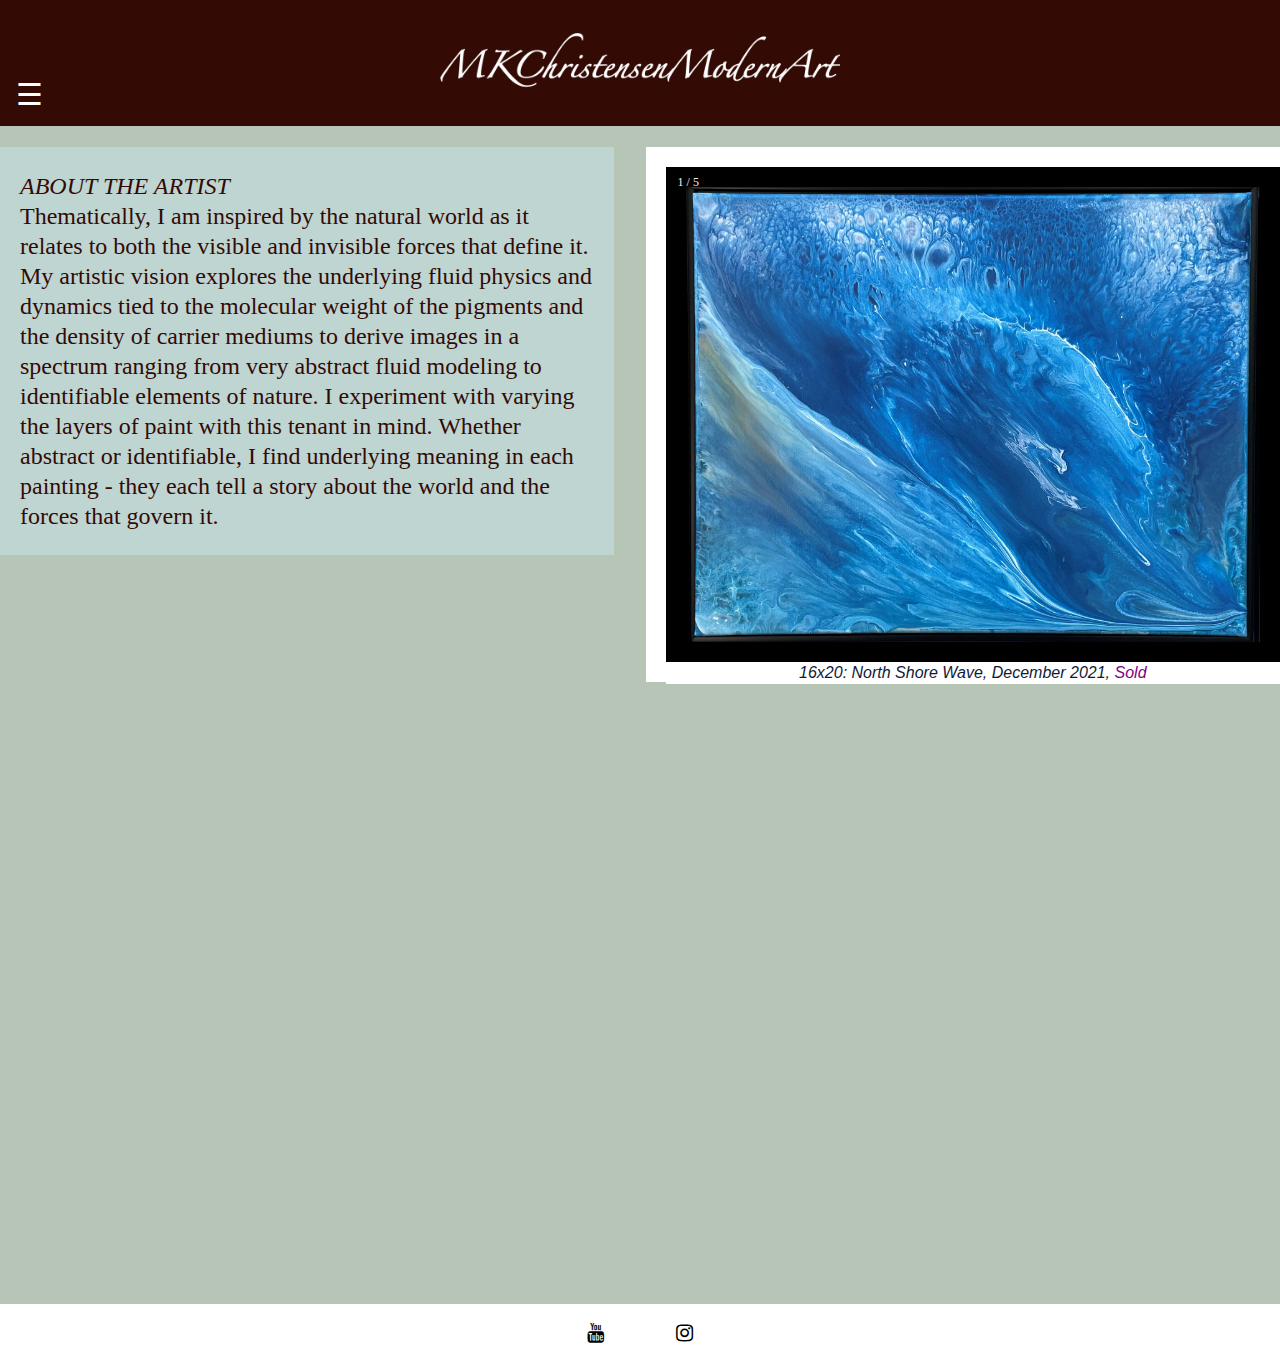
==== index.html @ 02c4f47c "Update index.html" ====
<!DOCTYPE html>
<html>
   <head>
      <meta charset="utf-8">
      <meta name="viewport" content="width=device-width, initial-scale=1">
      <link rel="stylesheet" href="styles.css">
      <link rel="stylesheet" href="https://cdnjs.cloudflare.com/ajax/libs/font-awesome/4.7.0/css/font-awesome.min.css">
      <style>
         body {
           background-image: url('aboutbackground.png');
           background-repeat: no-repeat;
           background-attachment: fixed;
           background-size: cover;
               }
      </style>

      <div class="topnav">
         <div style="text-align: center">
         <div class="topnav-centered">
           <a href="index.html">
            <img src="MKChristensenModernArt-Website-Logo.png"/>
         </a>
         </div>
</div>
<div class="dropdown">
    <button class="dropbtn">☰ 
    </button>
    <div class="dropdown-content">
      <a href="index.html">ABOUT</a>
      <a href="gallery.html">GALLERY</a>
      <a href="contact.html">CONTACT</a>
    </div>
  </div>
      </div>
   </head>
   
<body>
   
 <h1>            </h1>  
   <div class="text-block" style="width:100%">
   <p><em>ABOUT THE ARTIST</em> 
    <br>Thematically, I am inspired by the natural world as it relates to both the visible and invisible forces that
define it. My artistic vision explores the underlying fluid physics and dynamics tied to the molecular
weight of the pigments and the density of carrier mediums to derive images in a spectrum ranging from
very abstract fluid modeling to identifiable elements of nature. I experiment with varying the layers of
paint with this tenant in mind. Whether abstract or identifiable, I find underlying meaning in each painting
- they each tell a story about the world and the forces that govern it.</p>
   </div>
   <div class="slideshow-container">

      <div class="mySlides fade">
         <div class="numbertext">1 / 5</div>
          <a href="northshorewave.jpeg" target="_blank">
            <img src="northshorewave.jpeg" style="width:100%" class="ImageBorder">
          </a>
         <figcaption>16x20: North Shore Wave, December 2021, <span style="color: purple">Sold</span></figcaption>
      </div>

      <div class="mySlides fade">
        <div class="numbertext">2 / 5</div>
         <a href="sahara.jpeg" target="_blank">
        <img src="sahara.jpeg" style="width:100%" class="ImageBorder">
         </a>
        <figcaption>16x20: Sahara, May 2022, $2000</figcaption>
      </div>

      <div class="mySlides fade">
        <div class="numbertext">3 / 5</div>
         <a href="butterflywing2.jpeg" target="_blank">
           <img src="butterflywing2.jpeg" style="width:100%" class="ImageBorder">
         </a>
        <figcaption>18X24: Butterfly Wing 2, September 2022, $2500</figcaption>
      </div>
   
      <div class="mySlides fade">
        <div class="numbertext">4 / 5</div>
         <a href="animatedwater.jpeg" target="_blank">
           <img src="animatedwater.jpeg" style="width:100%" class="ImageBorder">
         </a>
        <figcaption>18x24: Animated Water, May 2022, $3000</figcaption>
      </div>

      <div class="mySlides fade">
        <div class="numbertext">5 / 5</div>
         <a href="hubble2.jpeg" target="_blank">
           <img src="hubble2.jpeg" style="width:100%" class="ImageBorder">
         </a>
        <figcaption>Hubble 2, September 2022</figcaption>
      </div>
   
   </div>
<div class="navbar" id="myNavbar" style="bottom:-600px">
    <a href="https://www.youtube.com/@MKChristensenModernArt" class="fa fa-youtube"></a>
<a href="https://www.instagram.com/mkchristensenmodernart/" class="fa fa-instagram"></a>

</div>
<script>
let slideIndex = 0;
showSlides();

function showSlides() {
  let i;
  let slides = document.getElementsByClassName("mySlides");
  for (i = 0; i < slides.length; i++) {
    slides[i].style.display = "none";  
  }
  slideIndex++;
  if (slideIndex > slides.length) {slideIndex = 1}    
  slides[slideIndex-1].style.display = "block";  
  setTimeout(showSlides, 12000); // Change image every 12 seconds
}

</script>
   </body>
</html>
---- styles.css ----
body {
  background-color: #b7c5b6;
    margin: 0;
  font-family: Georgia, serif;

}
h1 {
  text-align: center;
  color: black;
  float: center;
  font-family: Georgia, serif;
}
h3 {
  text-align: center;
  color: black;
  float: center;
  font-family: Georgia, serif;
}

p {
  color: #330A04;
  font-family: Georgia, serif;
}
.topnav {
  overflow: hidden;
  background-color: #330A04;
  font-family: Georgia, serif;
  align-items: center;
  justify-content: center;
}
.topnav-centered a {
  position: relative;
  display: inline-block;
  width: 400px;
  top: 27px;
}

img {
    width: 100%;
    }
.dropdown {
  float: left;
  overflow: hidden;
}

.dropdown .dropbtn {
  position: relative;
  font-size: 30px;  
  border: none;
  outline: none;
  color: white;
  padding: 14px 16px;
  background-color: inherit;
  font-family: inherit;
  margin: 0;
}



.dropdown-content {
  display: none;
  position: absolute;
  background-color: #f9f9f9;
  min-width: 160px;
  box-shadow: 0px 8px 16px 0px rgba(0,0,0,0.2);
  z-index: 1;
}

.dropdown-content a {
  float: none;
  color: black;
  padding: 12px 16px;
  text-decoration: none;
  display: block;
  text-align: left;
}

.dropdown:hover .dropbtn {
  background-color: #555;
  color: white;
}

.dropdown-content a:hover {
  background-color: #ddd;
  color: black;
}


.dropdown:hover .dropdown-content {
  display: block;
}

.mySlides {display: none;}
img {
  
  vertical-align: middle;
    
    }

/* Slideshow container */
.slideshow-container {
  top:20px;
  max-width: 48%;
  position: relative;
  float: right;
  /*outline: 20px solid white;
  border: 20px solid black;*/
}
@media screen and (max-width: 600px) {
  .mySlides {
    height: 200px;
  }
}

/* Caption text */
.text {
  color: #f2f2f2;
  font-size: 15px;
  padding: 8px 12px;
  position: absolute;
  bottom: 8px;
  width: 100%;
  text-align: center;
  font-family: Georgia, serif;
}

/* Number text (1/3 etc) */
.numbertext {
  color: #f2f2f2;
  font-size: 12px;
  padding: 8px 12px;
  position: absolute;
  top: 0;
  font-family: Georgia, serif;
}


/* Fading animation */
.fade {
  animation-name: fade;
  animation-duration: 1.5s;
}

@keyframes fade {
  from {opacity: .4} 
  to {opacity: 1}
}

/* On smaller screens, decrease text size */
@media only screen and (max-width: 300px) {
  .text {font-size: 11px}
}

* {
  box-sizing: border-box;
}

body {
  margin: 0;
  font-family: Arial;
}

.header {
  text-align: center;
  padding: 32px;
}

.row {
  display: -ms-flexbox; /* IE10 */
  display: flex;
  -ms-flex-wrap: wrap; /* IE10 */
  flex-wrap: wrap;
  padding: 0 5px;
}

/* Create four equal columns that sits next to each other */
.column {
  -ms-flex: 33.33%; /* IE10 */
  flex: 33.33%;
  max-width: 33.33%;
  padding: 0 5px;
}

.column img {
  margin-top: 8px;
  vertical-align: middle;
  horizontal-align: middle;
  width: 100%;
  border: 20px solid black;
}

/* Responsive layout - makes a two column-layout instead of four columns */


/* Responsive layout - makes the two columns stack on top of each other instead of next to each other */
@media screen and (max-width: 600px) {
  .column {
    -ms-flex: 100%;
    flex: 100%;
    max-width: 100%;
  }
}
@media screen and (max-width: 800px) {
  .slideshow-container {
    -ms-flex: 50%;
    flex: 50%;
    max-width: 50%;
  }
}

/* Responsive layout - makes the two columns stack on top of each other instead of next to each other */
@media screen and (max-width: 600px) {
  .slideshow-container {
    -ms-flex: 100%;
    flex: 100%;
    max-width: 100%;
  }
  
}
@media screen and (max-width: 600px) {
  .text-block {
    max-width: 100%;
  }
}

figure {
  border: 1px #cccccc solid;
  padding: 4px;
  margin: auto;
  vertical-align: middle;
}

figcaption {
  background-color: white;
  color: #131a37;
  font-style: italic;
  padding: 2px;
  text-align: center;
}

input[type=text], select, textarea {
  width: 100%;
  padding: 12px;
  border: 1px solid #ccc;
  border-radius: 4px;
  box-sizing: border-box;
  margin-top: 6px;
  margin-bottom: 16px;
  resize: vertical;
}

input[type=submit] {
  background-color: #04AA6D;
  color: white;
  padding: 12px 20px;
  border: none;
  border-radius: 4px;
  cursor: pointer;
}

input[type=submit]:hover {
  background-color: #45a049;
}

.container {
  border-radius: 5px;
  background-color: #b1dddf;
  padding: 20px;
  font-family: Georgia, serif;
}



.text-block {
  position: relative;
  float: left;
  background-color: #BFD5D2;
  color: #330A04;
  padding-left: 20px;
  padding-right: 20px;
  font-family: Georgia, serif;
  max-width: 48%;
  font-size: x-large;
  line-height: 30px;
  overflow: auto;
  box-sizing: border-box;
  min-width: 380px;
}
.topnav .icon {
  display: none;
}


@media screen and (max-width: 600px) {
  .topnav.responsive {position: relative;}
  .topnav.responsive .icon {
    position: fixed;
    right: 0;
    top: 0;
  }
  .topnav.responsive a {
    float: none;
    display: block;
    text-align: left;
  }
}
.navbar {
  overflow: hidden;
  background-color: white;  
  margin-bottom: 0px;
  width: 100%;
  text-align: center;
  display: inline-block;
  left:0;
  position: relative; 
  margin-top: 40px;
}
.navbar a {
  display: block;
  color: black;
  text-align: center;
  padding: 14px 16px;
  text-decoration: none;
  font-size: 20px;
    display: inline-block;


}




@media screen and (max-width: 600px) {
  .navbar.responsive .icon {
    position: absolute;
    right: 0;
    bottom:0;
  }
  .navbar.responsive a {
    float: none;
    display: block;
    text-align: left;
  }
}

.fa {
  padding: 20px;
  font-size: 80px;
  width: 80px;
  text-align: center;
  text-decoration: none;
  margin: 5px 2px;

}

.fa-youtube {
  color: black;
  position: relative;
}

.fa-instagram {
  color: black;
  position: relative;
}
.ImageBorder
{
    outline: 20px solid white;
  border: 20px solid black;
}
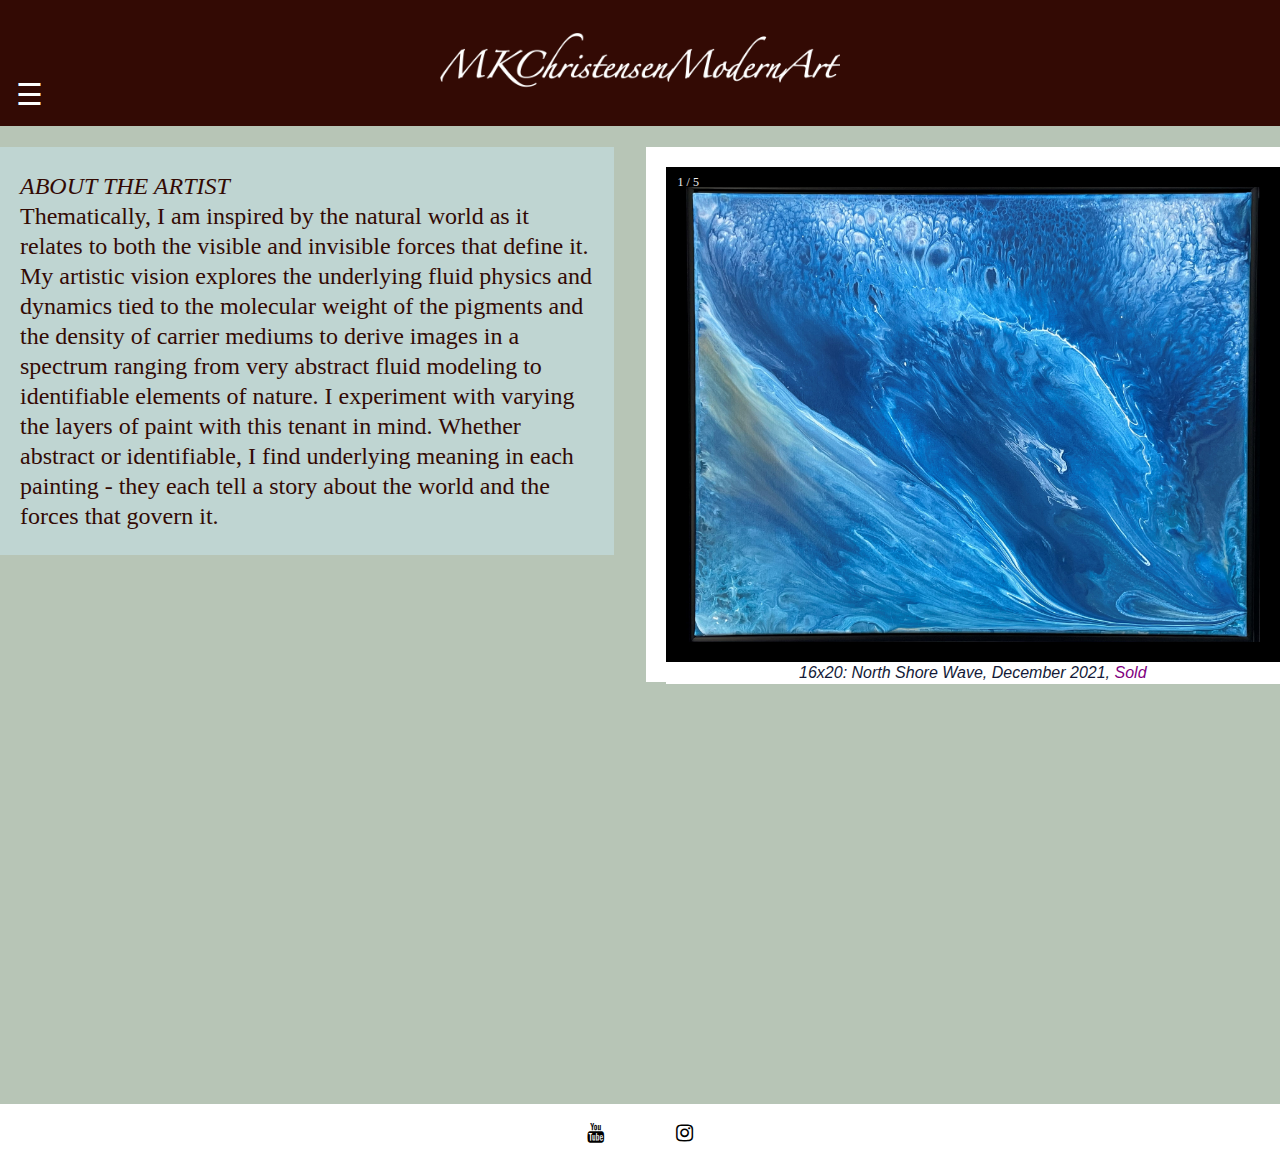
==== commit a07610a5: "Update index.html" ====
--- a/index.html
+++ b/index.html
@@ -89,7 +89,7 @@
       </div>
    
    </div>
-<div class="navbar" id="myNavbar" style="bottom:-600px">
+<div class="navbar" id="myNavbar" style="bottom:-400px">
     <a href="https://www.youtube.com/@MKChristensenModernArt" class="fa fa-youtube"></a>
 <a href="https://www.instagram.com/mkchristensenmodernart/" class="fa fa-instagram"></a>
 
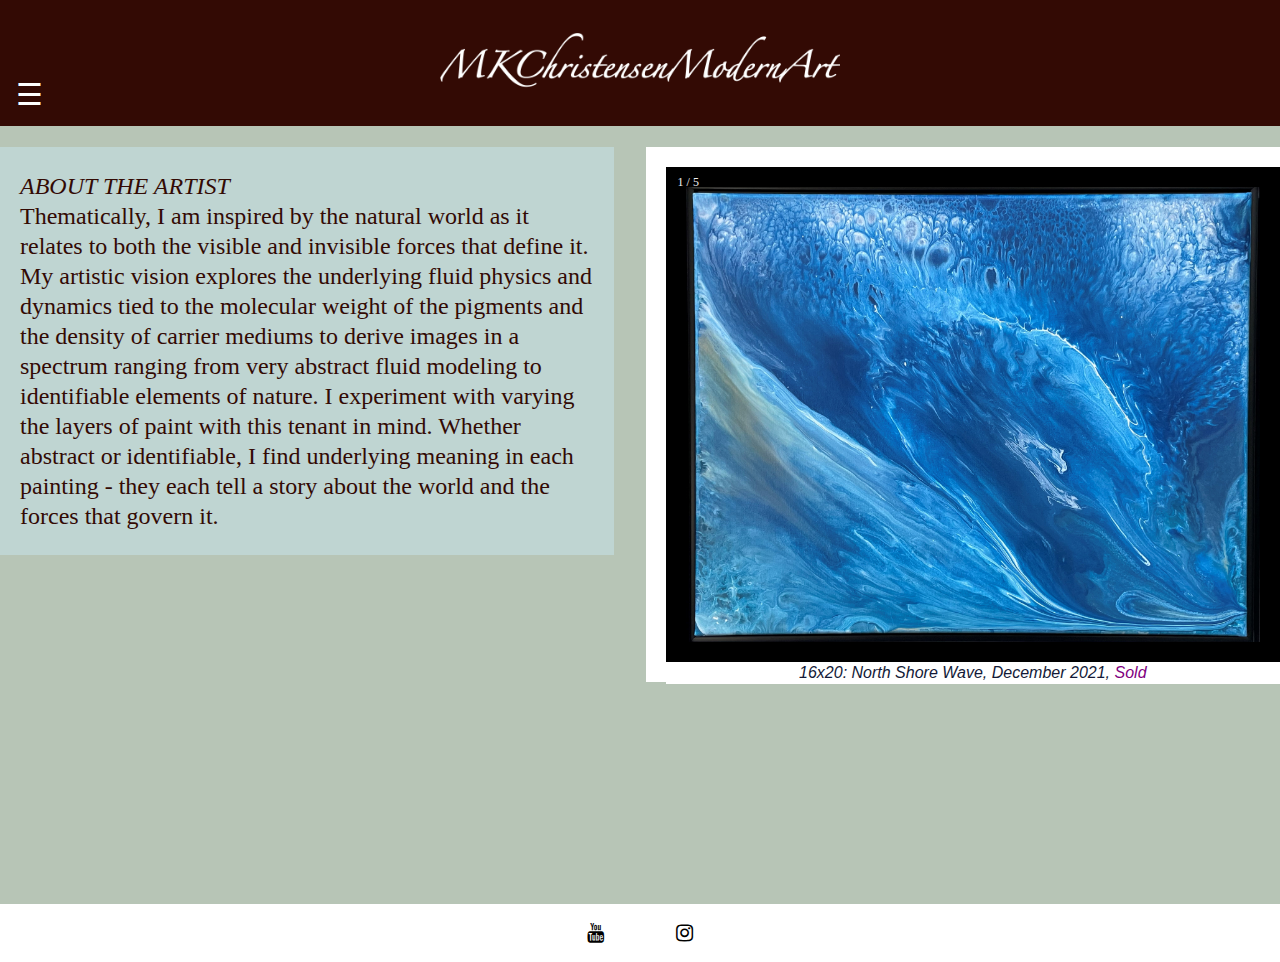
==== commit 08dc9af7: "Update index.html" ====
--- a/index.html
+++ b/index.html
@@ -89,7 +89,7 @@
       </div>
    
    </div>
-<div class="navbar" id="myNavbar" style="bottom:-400px">
+<div class="navbar" id="myNavbar" style="bottom:-200px">
     <a href="https://www.youtube.com/@MKChristensenModernArt" class="fa fa-youtube"></a>
 <a href="https://www.instagram.com/mkchristensenmodernart/" class="fa fa-instagram"></a>
 
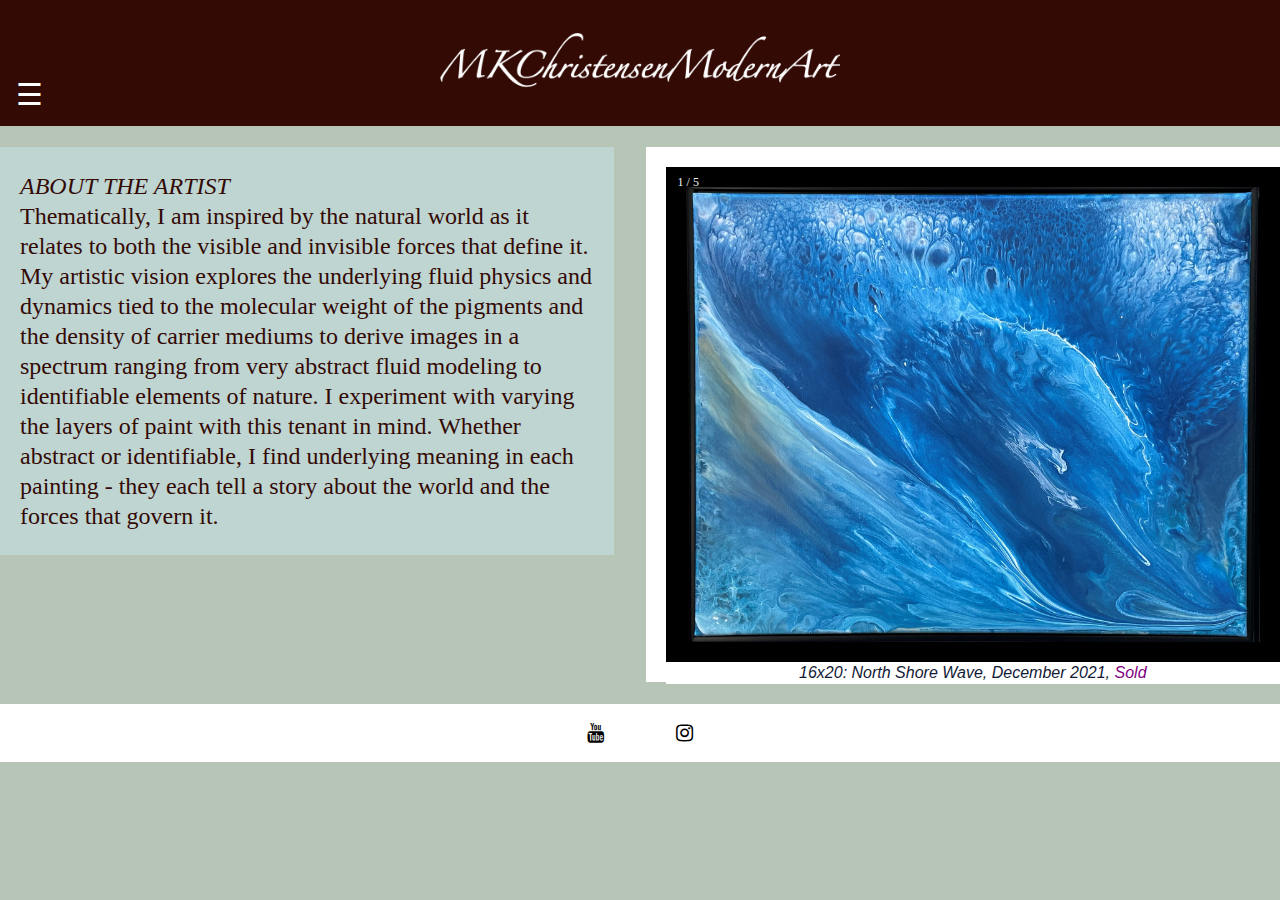
==== commit 8d031875: "Update index.html" ====
--- a/index.html
+++ b/index.html
@@ -89,7 +89,7 @@
       </div>
    
    </div>
-<div class="navbar" id="myNavbar" style="bottom:-200px">
+<div class="navbar" id="myNavbar">
     <a href="https://www.youtube.com/@MKChristensenModernArt" class="fa fa-youtube"></a>
 <a href="https://www.instagram.com/mkchristensenmodernart/" class="fa fa-instagram"></a>
 
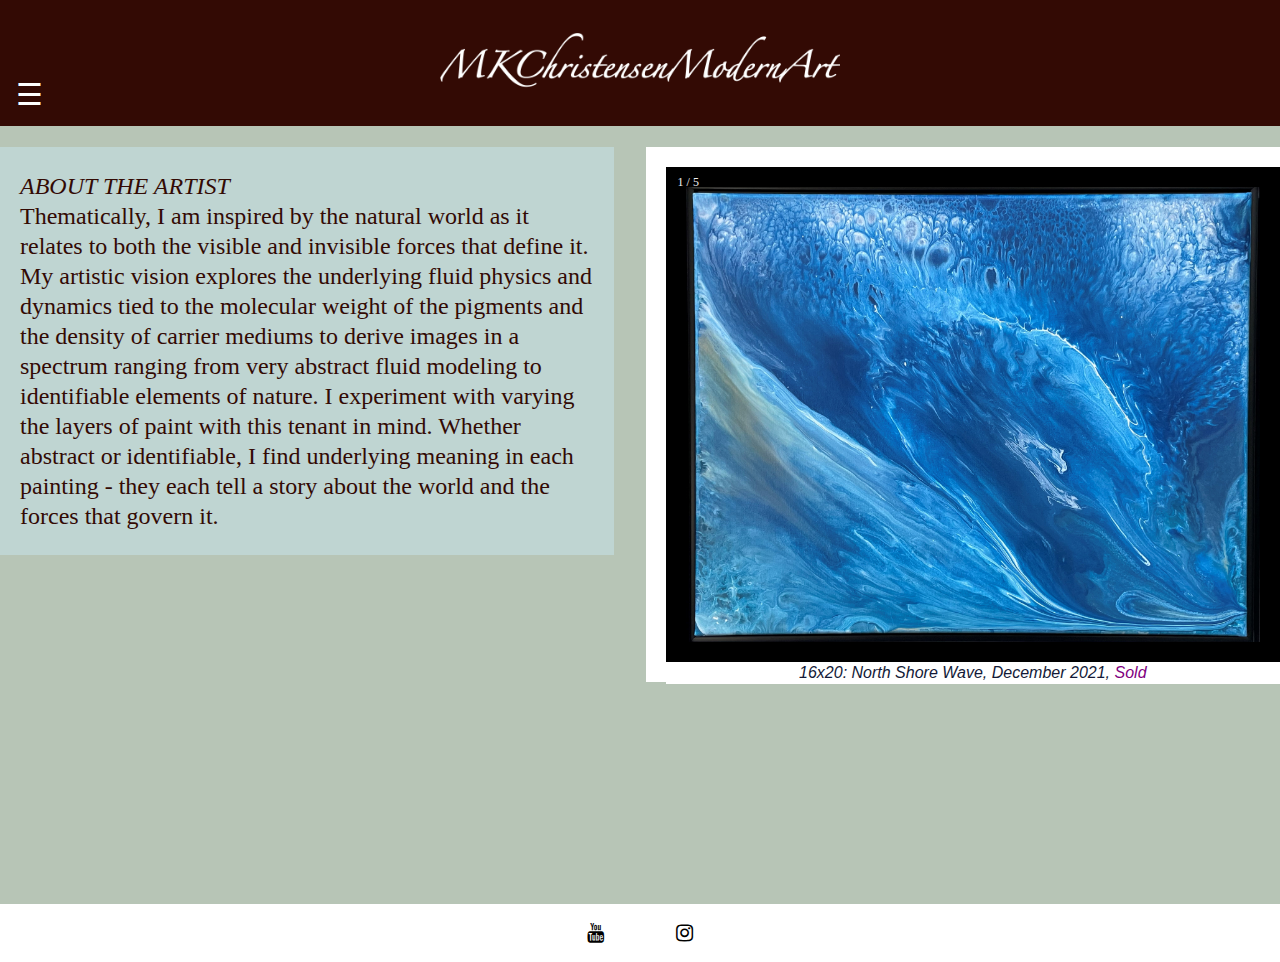
==== commit ea9cd161: "Update index.html" ====
--- a/index.html
+++ b/index.html
@@ -14,30 +14,30 @@
                }
       </style>
 
-      <div class="topnav">
-         <div style="text-align: center">
+<div class="topnav">
+      <div style="text-align: center">
          <div class="topnav-centered">
-           <a href="index.html">
-            <img src="MKChristensenModernArt-Website-Logo.png"/>
-         </a>
+            <a href="index.html">
+               <img src="MKChristensenModernArt-Website-Logo.png"/>
+            </a>
          </div>
+      </div>
+   <div class="dropdown">
+      <button class="dropbtn">☰ 
+      </button>
+         <div class="dropdown-content">
+            <a href="index.html">ABOUT</a>
+            <a href="gallery.html">GALLERY</a>
+            <a href="contact.html">CONTACT</a>
+         </div>
+   </div>
 </div>
-<div class="dropdown">
-    <button class="dropbtn">☰ 
-    </button>
-    <div class="dropdown-content">
-      <a href="index.html">ABOUT</a>
-      <a href="gallery.html">GALLERY</a>
-      <a href="contact.html">CONTACT</a>
-    </div>
-  </div>
-      </div>
    </head>
    
-<body>
+   <body>
    
- <h1>            </h1>  
-   <div class="text-block" style="width:100%">
+<h1>            </h1>  
+<div class="text-block" style="width:100%">
    <p><em>ABOUT THE ARTIST</em> 
     <br>Thematically, I am inspired by the natural world as it relates to both the visible and invisible forces that
 define it. My artistic vision explores the underlying fluid physics and dynamics tied to the molecular
@@ -45,59 +45,59 @@
 very abstract fluid modeling to identifiable elements of nature. I experiment with varying the layers of
 paint with this tenant in mind. Whether abstract or identifiable, I find underlying meaning in each painting
 - they each tell a story about the world and the forces that govern it.</p>
-   </div>
-   <div class="slideshow-container">
+</div>
 
-      <div class="mySlides fade">
-         <div class="numbertext">1 / 5</div>
+<div class="slideshow-container">
+   <div class="mySlides fade">
+      <div class="numbertext">1 / 5</div>
           <a href="northshorewave.jpeg" target="_blank">
             <img src="northshorewave.jpeg" style="width:100%" class="ImageBorder">
           </a>
-         <figcaption>16x20: North Shore Wave, December 2021, <span style="color: purple">Sold</span></figcaption>
+            <figcaption>16x20: North Shore Wave, December 2021, <span style="color: purple">Sold</span></figcaption>
+   </div>
+
+   <div class="mySlides fade">
+      <div class="numbertext">2 / 5</div>
+         <a href="sahara.jpeg" target="_blank">
+            <img src="sahara.jpeg" style="width:100%" class="ImageBorder">
+         </a>
+            <figcaption>16x20: Sahara, May 2022, $2000</figcaption>
+   </div>
+
+      <div class="mySlides fade">
+         <div class="numbertext">3 / 5</div>
+            <a href="butterflywing2.jpeg" target="_blank">
+               <img src="butterflywing2.jpeg" style="width:100%" class="ImageBorder">
+            </a>
+               <figcaption>18X24: Butterfly Wing 2, September 2022, $2500</figcaption>
+      </div>
+   
+      <div class="mySlides fade">
+         <div class="numbertext">4 / 5</div>
+            <a href="animatedwater.jpeg" target="_blank">
+               <img src="animatedwater.jpeg" style="width:100%" class="ImageBorder">
+            </a>
+               <figcaption>18x24: Animated Water, May 2022, $3000</figcaption>
       </div>
 
       <div class="mySlides fade">
-        <div class="numbertext">2 / 5</div>
-         <a href="sahara.jpeg" target="_blank">
-        <img src="sahara.jpeg" style="width:100%" class="ImageBorder">
-         </a>
-        <figcaption>16x20: Sahara, May 2022, $2000</figcaption>
+         <div class="numbertext">5 / 5</div>
+            <a href="hubble2.jpeg" target="_blank">
+               <img src="hubble2.jpeg" style="width:100%" class="ImageBorder">
+            </a>
+               <figcaption>Hubble 2, September 2022</figcaption>
       </div>
-
-      <div class="mySlides fade">
-        <div class="numbertext">3 / 5</div>
-         <a href="butterflywing2.jpeg" target="_blank">
-           <img src="butterflywing2.jpeg" style="width:100%" class="ImageBorder">
-         </a>
-        <figcaption>18X24: Butterfly Wing 2, September 2022, $2500</figcaption>
-      </div>
-   
-      <div class="mySlides fade">
-        <div class="numbertext">4 / 5</div>
-         <a href="animatedwater.jpeg" target="_blank">
-           <img src="animatedwater.jpeg" style="width:100%" class="ImageBorder">
-         </a>
-        <figcaption>18x24: Animated Water, May 2022, $3000</figcaption>
-      </div>
-
-      <div class="mySlides fade">
-        <div class="numbertext">5 / 5</div>
-         <a href="hubble2.jpeg" target="_blank">
-           <img src="hubble2.jpeg" style="width:100%" class="ImageBorder">
-         </a>
-        <figcaption>Hubble 2, September 2022</figcaption>
-      </div>
-   
-   </div>
+</div>
+      
 <div class="navbar" id="myNavbar">
-    <a href="https://www.youtube.com/@MKChristensenModernArt" class="fa fa-youtube"></a>
-<a href="https://www.instagram.com/mkchristensenmodernart/" class="fa fa-instagram"></a>
-
+   <a href="https://www.youtube.com/@MKChristensenModernArt" class="fa fa-youtube"></a>
+   <a href="https://www.instagram.com/mkchristensenmodernart/" class="fa fa-instagram"></a>
 </div>
+      
 <script>
 let slideIndex = 0;
 showSlides();
-
+   
 function showSlides() {
   let i;
   let slides = document.getElementsByClassName("mySlides");
@@ -109,7 +109,6 @@
   slides[slideIndex-1].style.display = "block";  
   setTimeout(showSlides, 12000); // Change image every 12 seconds
 }
-
 </script>
-   </body>
+</body>
 </html>
--- a/styles.css
+++ b/styles.css
@@ -309,6 +309,7 @@
   background-color: white;  
   margin-bottom: 0px;
   width: 100%;
+  bottom:-200px;
   text-align: center;
   display: inline-block;
   left:0;
